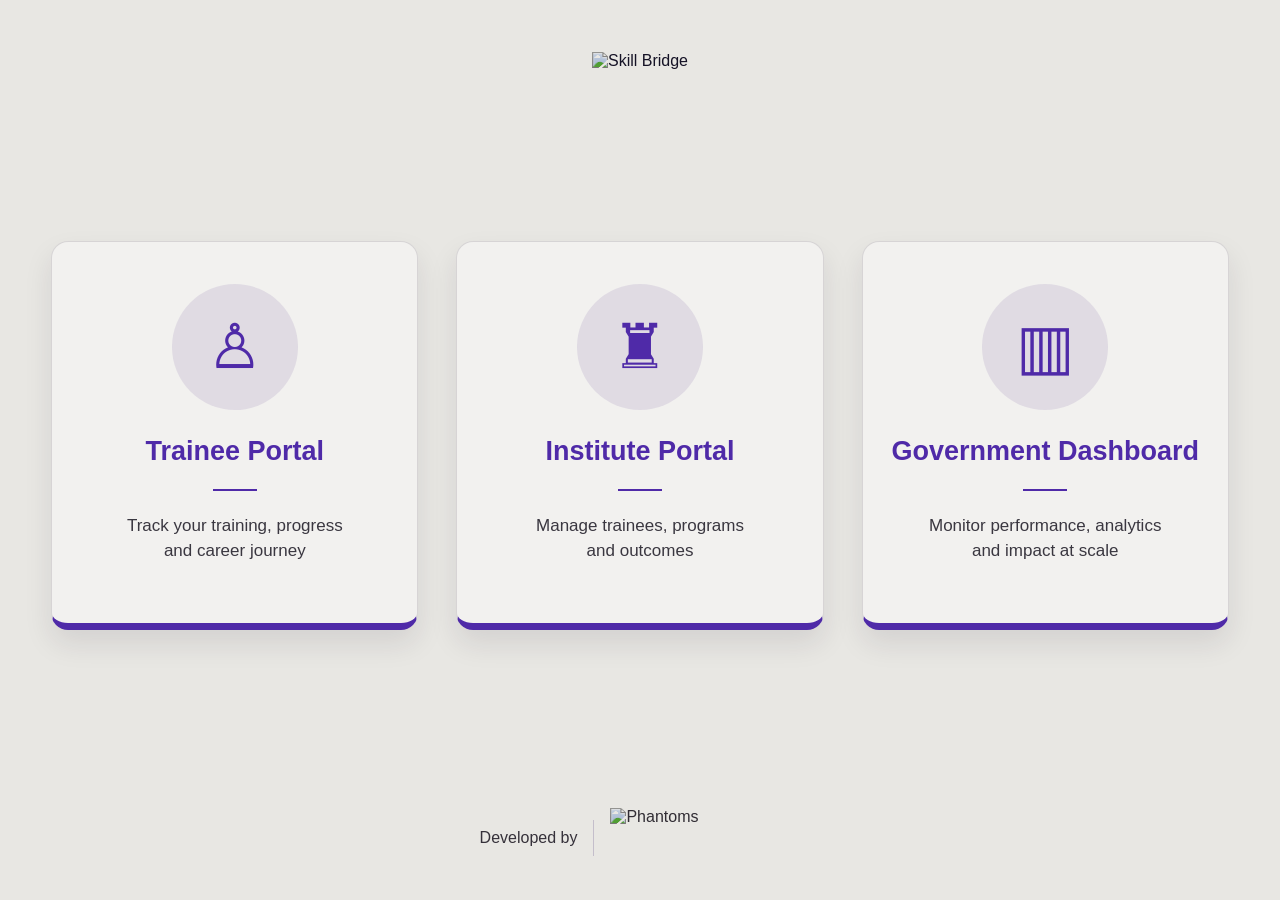
==== index.html @ 49f4025c "Add files via upload" ====
<!doctype html><html><head><meta charset="utf-8"><meta name="viewport" content="width=device-width,initial-scale=1"><title>SkillBridge</title><link rel="stylesheet" href="styles.css"></head>
<body>
<div class="landing">
  <div class="logo-wrap"><img class="logo-large" src="assets/skillbridge-logo.png" alt="Skill Bridge"></div>
  <div class="portal-grid">
    <a class="portal-card" href="trainee.html"><div class="circle-icon">♙</div><h2>Trainee Portal</h2><div class="line"></div><p>Track your training, progress<br>and career journey</p></a>
    <a class="portal-card" href="institute-register.html"><div class="circle-icon">♜</div><h2>Institute Portal</h2><div class="line"></div><p>Manage trainees, programs<br>and outcomes</p></a>
    <a class="portal-card" href="government.html"><div class="circle-icon">▥</div><h2>Government Dashboard</h2><div class="line"></div><p>Monitor performance, analytics<br>and impact at scale</p></a>
  </div>
  <footer><span>Developed by</span><span style="height:36px;width:1px;background:#c4becb"></span><img src="assets/phantoms-logo.jpeg" alt="Phantoms"></footer>
</div>
</body></html>
---- styles.css ----
:root{--purple:#4f2aa8;--purple2:#6e4bd4;--lav:#f3efff;--lav2:#faf8ff;--ink:#17142a;--muted:#66647a;--line:#e5e1ef;--green:#1f9d55;--orange:#e98b16;--red:#e34b4b;--navy:#071329;--white:#fff}
*{box-sizing:border-box}html,body{margin:0;padding:0;font-family:Inter,Segoe UI,Arial,sans-serif;color:var(--ink);background:#f7f7fb}a{text-decoration:none;color:inherit}button,input,select,textarea{font:inherit}
.topbar{height:70px;background:#fff;border-bottom:1px solid var(--line);display:flex;align-items:center;justify-content:space-between;padding:0 26px;position:sticky;top:0;z-index:20}.brand{display:flex;align-items:center;gap:10px;font-weight:800;font-size:20px}.brand img{height:42px;width:auto;object-fit:contain}.top-user{display:flex;align-items:center;gap:10px;font-size:14px;font-weight:650}.avatar{width:36px;height:36px;border-radius:50%;background:var(--purple);color:#fff;display:grid;place-items:center;font-weight:800}
.shell{display:grid;grid-template-columns:210px 1fr;min-height:calc(100vh - 70px)}.sidebar{background:#fff;border-right:1px solid var(--line);padding:22px 14px;display:flex;flex-direction:column;gap:18px}.nav-item{display:flex;align-items:center;gap:12px;padding:12px 12px;border-radius:10px;color:#343044;font-size:14px;font-weight:650}.nav-item:hover{background:#f4f0ff}.nav-item.active{background:linear-gradient(90deg,var(--purple),#5f36c6);color:#fff}.nav-icon{width:20px;text-align:center}.sidebar-spacer{flex:1}.help{background:var(--lav2);border:1px solid #d9cbff;border-radius:14px;padding:16px;text-align:center}.help h4{margin:8px 0 6px}.help p{font-size:12px;color:var(--muted);line-height:1.4}.help button,.btn{border:0;background:var(--purple);color:#fff;padding:10px 14px;border-radius:9px;font-weight:700;cursor:pointer}.btn.secondary{background:#fff;color:var(--purple);border:1px solid #cdbfff}.btn.ghost{background:#f4f0ff;color:var(--purple)}
.main{padding:28px 30px;max-width:1600px;width:100%;margin:0 auto}.page-head{display:flex;justify-content:space-between;align-items:flex-start;gap:20px;margin-bottom:20px}.page-head h1{font-size:28px;margin:0 0 5px}.page-head p{margin:0;color:var(--muted);font-size:14px}.actions{display:flex;gap:10px;align-items:center}.filters{display:flex;gap:12px;flex-wrap:wrap;margin-bottom:18px}.filter{background:#fff;border:1px solid var(--line);padding:10px 12px;border-radius:9px;min-width:150px;color:#403c50}.search{flex:1;min-width:280px}
.grid{display:grid;gap:18px}.cols-2{grid-template-columns:1.7fr 1fr}.cols-3{grid-template-columns:repeat(3,1fr)}.cols-4{grid-template-columns:repeat(4,1fr)}.panel{background:#fff;border:1px solid var(--line);border-radius:14px;padding:18px}.panel h3{margin:0 0 8px;font-size:16px}.muted{color:var(--muted);font-size:13px}.kpi{display:flex;align-items:center;gap:12px}.kpi .ico{width:44px;height:44px;border-radius:50%;background:var(--lav);display:grid;place-items:center;color:var(--purple);font-weight:900}.kpi .num{font-weight:800;font-size:23px}.kpi .lbl{font-size:12px;color:var(--muted)}.up{color:var(--green);font-size:11px;font-weight:700}
.table-wrap{overflow:auto}.table{width:100%;border-collapse:collapse}.table th,.table td{padding:13px 12px;border-bottom:1px solid var(--line);text-align:left;font-size:13px}.table th{background:#fbfaff;color:#4e4a60;font-size:12px}.table tr.clickable{cursor:pointer}.table tr.clickable:hover{background:#faf8ff}.status{padding:5px 9px;border-radius:20px;font-size:11px;font-weight:800;display:inline-block}.status.employed{background:#e9f8ef;color:var(--green)}.status.self{background:#fff3df;color:#ad6300}.status.unemployed{background:#ffe8ea;color:var(--red)}
.card-title{display:flex;justify-content:space-between;align-items:center;margin-bottom:12px}.mini-line{height:1px;background:var(--line);margin:14px 0}.tag{display:inline-block;padding:5px 8px;border:1px solid #d9ccff;background:#faf7ff;color:var(--purple);border-radius:7px;font-size:11px;margin:3px}.timeline{display:flex;justify-content:space-between;gap:8px;position:relative;margin-top:14px}.timeline:before{content:"";position:absolute;top:10px;left:20px;right:20px;height:2px;background:#d9ccff}.milestone{position:relative;z-index:1;width:25%;text-align:center}.dot{width:20px;height:20px;margin:auto;border-radius:50%;background:#fff;border:4px solid var(--purple)}.milestone strong{display:block;font-size:12px;margin-top:8px}.milestone span{display:block;font-size:11px;color:var(--muted);margin-top:3px}
.form-grid{display:grid;grid-template-columns:repeat(2,1fr);gap:14px}.field{display:flex;flex-direction:column;gap:6px}.field.full{grid-column:1/-1}.field label{font-size:12px;font-weight:700;color:#4b4859}.field input,.field select,.field textarea{border:1px solid var(--line);border-radius:9px;padding:11px 12px;outline:none;background:#fff}.field textarea{min-height:80px;resize:vertical}.field input:focus,.field select:focus,.field textarea:focus{border-color:#9e82e8;box-shadow:0 0 0 3px #f2edff}.form-actions{display:flex;justify-content:flex-end;gap:10px;margin-top:12px}
.logo-large{width:min(430px,68vw);mix-blend-mode:multiply}
.landing{min-height:100vh;background:#e8e7e3;display:flex;flex-direction:column;align-items:center}.landing .logo-wrap{padding:52px 20px 10px}.portal-grid{flex:1;width:min(1180px,92vw);display:grid;grid-template-columns:repeat(3,1fr);gap:38px;align-items:center;padding:20px 0}.portal-card{background:rgba(255,255,255,.42);border:1px solid rgba(60,50,70,.15);border-bottom:7px solid var(--purple);border-radius:17px;min-height:365px;padding:42px 28px;text-align:center;box-shadow:0 14px 28px rgba(35,30,45,.1);transition:.2s}.portal-card:hover{transform:translateY(-8px);box-shadow:0 22px 42px rgba(35,30,45,.16)}.circle-icon{width:126px;height:126px;border-radius:50%;margin:0 auto 26px;background:rgba(98,70,145,.13);color:var(--purple);display:grid;place-items:center;font-size:62px}.portal-card h2{color:var(--purple);margin:0;font-size:27px}.portal-card .line{width:44px;height:2px;background:var(--purple);margin:22px auto}.portal-card p{font-size:17px;color:#3a3740;line-height:1.5}.landing footer{padding:18px 20px 32px;display:flex;align-items:center;justify-content:center;gap:16px;color:#35313a}.landing footer img{width:190px;height:60px;object-fit:contain;mix-blend-mode:multiply}

.reg-wrap{min-height:100vh;background:#f7f7fb}.reg-main{max-width:1200px;margin:0 auto;padding:30px}.reg-grid{display:grid;grid-template-columns:1.05fr 1.4fr;gap:22px;align-items:stretch}.reg-hero{background:linear-gradient(150deg,#f2edff,#fff);border:1px solid var(--line);border-radius:18px;padding:30px;display:flex;flex-direction:column;justify-content:center}.reg-hero h1{font-size:33px;margin:10px 0}.reg-hero p{color:var(--muted);line-height:1.6}.benefit{display:flex;gap:10px;margin:14px 0;font-size:13px}.reg-card{background:#fff;border:1px solid var(--line);border-radius:18px;padding:24px}.check{color:var(--green);font-weight:800}

.detail-grid{display:grid;grid-template-columns:1.6fr .9fr;gap:18px}.profile-strip{display:grid;grid-template-columns:auto 1fr auto;gap:18px;align-items:center}.profile-photo{width:78px;height:78px;border-radius:50%;background:linear-gradient(135deg,#e5dcff,#c8b9ff);display:grid;place-items:center;color:var(--purple);font-size:28px;font-weight:800}.profile-meta h2{margin:0 0 6px}.profile-meta p{margin:3px 0;color:var(--muted);font-size:13px}.roi-box{background:#effaf3;border:1px solid #bfe6ca;border-radius:12px;padding:16px;text-align:center;min-width:160px}.roi-box .roi{font-size:30px;font-weight:900;color:var(--green)}.section-gap{margin-top:18px}.two-small{display:grid;grid-template-columns:1fr 1fr;gap:18px}.bars{display:flex;align-items:flex-end;height:160px;gap:14px;padding:12px 8px}.bar{flex:1;background:linear-gradient(#a88de9,var(--purple));border-radius:8px 8px 0 0;min-height:10px}.bar-label{text-align:center;font-size:11px;color:var(--muted);margin-top:5px}
.chart{height:210px;display:flex;align-items:flex-end;gap:14px;border-left:1px solid var(--line);border-bottom:1px solid var(--line);padding:10px}.chart .b{flex:1;background:linear-gradient(180deg,#a788ef,var(--purple));border-radius:8px 8px 0 0}
.insight-card{background:#fbf9ff;border:1px solid #ded4fb;border-radius:12px;padding:14px;margin-bottom:10px}.insight-card strong{display:block;margin-bottom:4px}
@media(max-width:1000px){.portal-grid{grid-template-columns:1fr;max-width:430px}.shell{grid-template-columns:1fr}.sidebar{position:static;display:flex;flex-direction:row;overflow:auto;border-right:0;border-bottom:1px solid var(--line)}.sidebar .sidebar-spacer,.sidebar .help{display:none}.nav-item{white-space:nowrap}.cols-4{grid-template-columns:repeat(2,1fr)}.reg-grid,.detail-grid,.cols-3,.cols-2{grid-template-columns:1fr}.two-small,.form-grid{grid-template-columns:1fr}}

/* Evidence verification */
.verification-dot{
  display:inline-block;
  width:11px;
  height:11px;
  min-width:11px;
  border-radius:50%;
  border:2px solid #fff;
  box-shadow:0 0 0 1px rgba(35,30,50,.16);
  vertical-align:middle;
  margin-right:7px;
}
.verification-dot.v-green{background:#18a957}
.verification-dot.v-blue{background:#2f7de1}
.verification-dot.v-yellow{background:#e9c12c}
.verification-dot.v-orange{background:#f08a24}
.verification-dot.v-red{background:#e04444}
.trainee-name-cell{display:flex;align-items:center}
.verification-hero{
  background:linear-gradient(110deg,#fbfaff,#f2eeff);
  border:1px solid #ddd2fb;
  border-radius:14px;
  padding:16px;
  margin-top:14px;
}
.verification-summary{display:flex;align-items:center;justify-content:space-between;gap:16px}
.verification-score-wrap{display:flex;align-items:center;gap:12px}
.verification-ring{
  width:62px;height:62px;border-radius:50%;
  display:grid;place-items:center;
  border:6px solid #d9ccff;
  background:#fff;color:var(--purple);
  font-weight:900;font-size:17px;
}
.verification-legend{display:flex;flex-wrap:wrap;gap:8px;margin-top:12px}
.v-legend{font-size:10px;font-weight:800;padding:5px 8px;border-radius:999px;background:#fff;border:1px solid var(--line)}
.v-legend i{display:inline-block;width:8px;height:8px;border-radius:50%;margin-right:5px}
.verification-list{margin-top:14px}
.verification-row{
  display:flex;align-items:center;justify-content:space-between;gap:12px;
  padding:12px 0;border-bottom:1px solid var(--line);
}
.verification-row:last-child{border-bottom:0}
.verification-row-main{display:flex;align-items:center;gap:10px}
.verification-file-icon{
  width:34px;height:34px;border-radius:9px;background:var(--lav);
  color:var(--purple);display:grid;place-items:center;font-weight:900
}
.verification-status{padding:5px 9px;border-radius:999px;font-size:10px;font-weight:800}
.verification-status.verified{background:#eaf8ef;color:var(--green)}
.verification-status.pending{background:#fff4e6;color:var(--orange)}
.evidence-upload-grid{display:grid;grid-template-columns:1fr 1fr;gap:12px;margin-top:14px}
.evidence-upload{
  border:1px dashed #cdbfff;border-radius:11px;padding:12px;background:#fff;
}
.evidence-upload label{font-size:12px;font-weight:750;display:block;margin-bottom:8px}
.evidence-upload input[type=file]{width:100%;font-size:11px}
.verification-disclaimer{
  margin-top:12px;font-size:11px;color:var(--muted);line-height:1.5;
  padding:10px 12px;border-radius:9px;background:#f8f5ff;border:1px solid #e7defb;
}
.detail-verification{
  margin-top:18px;background:#f7fcf9;border:1px solid #ccebd7;border-radius:12px;padding:15px
}
@media(max-width:700px){.evidence-upload-grid{grid-template-columns:1fr}.verification-summary{align-items:flex-start;flex-direction:column}}
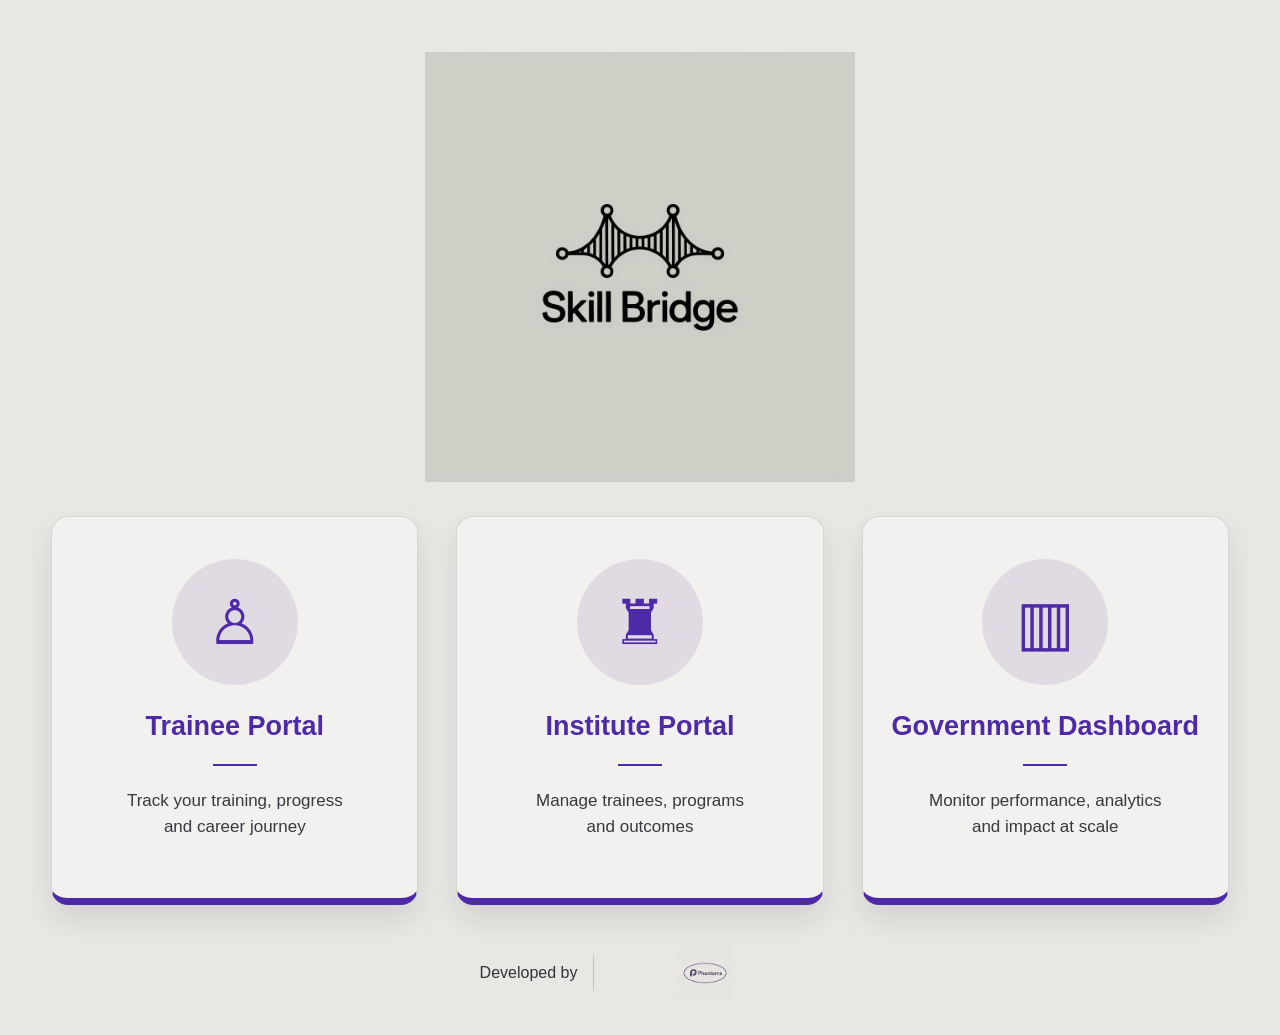
==== commit f06d917d: "Refactor index.html structure and update logos" ====
--- a/index.html
+++ b/index.html
@@ -1,13 +1,52 @@
+<!doctype html>
+<html>
+<head>
+  <meta charset="utf-8">
+  <meta name="viewport" content="width=device-width,initial-scale=1">
+  <title>SkillBridge</title>
+  <link rel="stylesheet" href="styles.css">
+</head>
 
-<!doctype html><html><head><meta charset="utf-8"><meta name="viewport" content="width=device-width,initial-scale=1"><title>SkillBridge</title><link rel="stylesheet" href="styles.css"></head>
 <body>
+
 <div class="landing">
-  <div class="logo-wrap"><img class="logo-large" src="assets/skillbridge-logo.png" alt="Skill Bridge"></div>
+
+  <div class="logo-wrap">
+    <img class="logo-large" src="SKILL BRIDGE Minimalist.png" alt="Skill Bridge">
+  </div>
+
   <div class="portal-grid">
-    <a class="portal-card" href="trainee.html"><div class="circle-icon">♙</div><h2>Trainee Portal</h2><div class="line"></div><p>Track your training, progress<br>and career journey</p></a>
-    <a class="portal-card" href="institute-register.html"><div class="circle-icon">♜</div><h2>Institute Portal</h2><div class="line"></div><p>Manage trainees, programs<br>and outcomes</p></a>
-    <a class="portal-card" href="government.html"><div class="circle-icon">▥</div><h2>Government Dashboard</h2><div class="line"></div><p>Monitor performance, analytics<br>and impact at scale</p></a>
+
+    <a class="portal-card" href="trainee.html">
+      <div class="circle-icon">♙</div>
+      <h2>Trainee Portal</h2>
+      <div class="line"></div>
+      <p>Track your training, progress<br>and career journey</p>
+    </a>
+
+    <a class="portal-card" href="institute-register.html">
+      <div class="circle-icon">♜</div>
+      <h2>Institute Portal</h2>
+      <div class="line"></div>
+      <p>Manage trainees, programs<br>and outcomes</p>
+    </a>
+
+    <a class="portal-card" href="government.html">
+      <div class="circle-icon">▥</div>
+      <h2>Government Dashboard</h2>
+      <div class="line"></div>
+      <p>Monitor performance, analytics<br>and impact at scale</p>
+    </a>
+
   </div>
-  <footer><span>Developed by</span><span style="height:36px;width:1px;background:#c4becb"></span><img src="assets/phantoms-logo.jpeg" alt="Phantoms"></footer>
+
+  <footer>
+    <span>Developed by</span>
+    <span style="height:36px;width:1px;background:#c4becb"></span>
+    <img src="Phantoms.jpeg" alt="Phantoms">
+  </footer>
+
 </div>
-</body></html>
+
+</body>
+</html>
